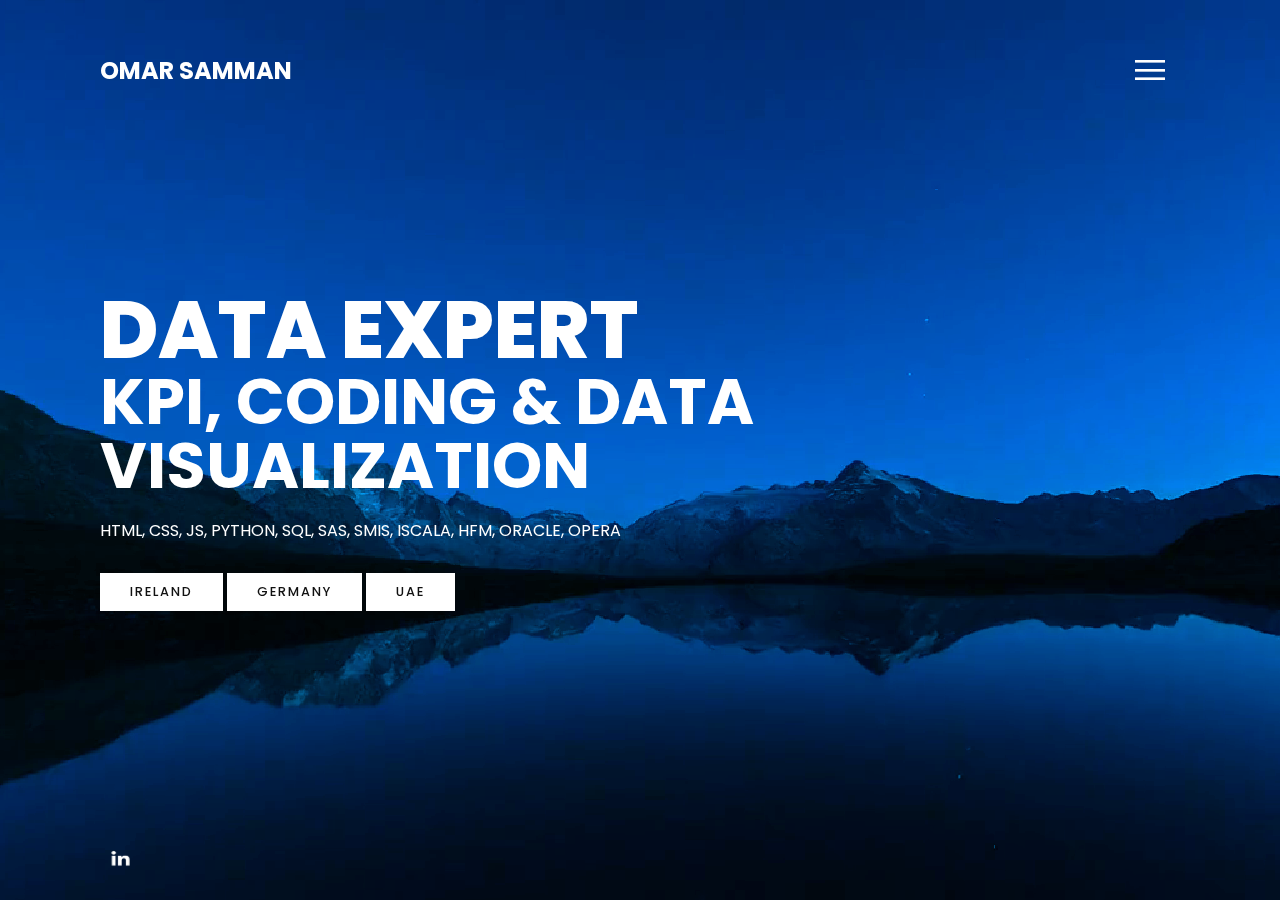
==== index.html @ d1d232f3 "add cv to download cv link" ====
<!DOCTYPE html>
<html lang="en">
<head>
    <meta charset="UTF-8">
    <meta http-equiv="X-UA-Compatible" content="IE=edge">
    <meta name="viewport" content="width=device-width, initial-scale=1.0">
    <meta name="description" content="Omar Samman for data analytics and coding, KPI">
    <meta name="keywords" content="Omar Samman, data analytics, KPI, coding">
    <title>Omar Samman</title>

    <!-- Stylesheet -->
    <link rel="stylesheet" href="assets/css/style.css">
</head>

<body>
    <!-- Video Source -->
    <!-- https://www.pexels.com/video/aerial-view-of-beautiful-resort-2169880/ -->
    <section class="showcase">
        <header>
        <a style="text-decoration: none;" href="index.html"><h2 class="logo">Omar Samman</h2></a>
        <div class="toggle"></div>
        </header>
        <video src="assets/videos/main.mp4" muted loop autoplay></video>
        <div class="overlay"></div>
        <div class="text">
        <h2>Data Expert</h2> 
        <h3>KPI, Coding & Data Visualization</h3>
        <p>HTML, CSS, JS, PYTHON, SQL, SAS, SMIS, ISCALA, HFM, ORACLE, OPERA</p>
        <a href="ireland.html">Ireland</a>
        <a href="germany.html">Germany</a>
        <a href="uae.html">UAE</a>
        </div>
        <ul class="social">
        <li><a href="https://www.linkedin.com/in/omar-samman-3a65b2267" target="_blank" rel="noopener"
                    aria-label="Visit my linkedin page (opens in a new tab)"><img src="assets/images/l.png"></a></li>
        </ul>
    </section>
    <div class="menu">
        <ul>
        <li><a href="index.html">Home</a></li>
        <li><a href="recommendations.html">Recommendations</a></li>
        <li><a href="#">Languages</a></li>
        <li><a href="assets/images/utd.pdf" target="_blank">Download CV</a></li>
        <li><a href="#">Contact</a></li>
        </ul>
    </div>
    <script>
      const menuToggle = document.querySelector('.toggle');
      const showcase = document.querySelector('.showcase');

      menuToggle.addEventListener('click', () => {
        menuToggle.classList.toggle('active');
        showcase.classList.toggle('active');
      })
    </script>
    <footer></footer>
</body>
</html>
---- assets/css/style.css ----
@import url('https://fonts.googleapis.com/css?family=Poppins:200,300,400,500,600,700,800,900&display=swap');
*
{
  margin: 0;
  padding: 0;
  box-sizing: border-box;
  font-family: 'Poppins', sans-serif;
}
header
{
  position: absolute;
  top: 0;
  left: 0;
  width: 100%;
  padding: 40px 100px;
  z-index: 1000;
  display: flex;
  justify-content: space-between;
  align-items: center;
}
header .logo
{
  color: #fff;
  text-transform: uppercase;
  cursor: pointer;
}
.toggle
{
  position: relative;
  width: 60px;
  height: 60px;
  background: url(/assets/images/menu.png);
  background-repeat: no-repeat;
  background-size: 30px;
  background-position: center;
  cursor: pointer;
}
.toggle.active
{
  background: url(/assets/images/close.png);
  background-repeat: no-repeat;
  background-size: 25px;
  background-position: center;
  cursor: pointer;
}
.showcase
{
  position: absolute;
  right: 0;
  width: 100%;
  min-height: 100vh;
  padding: 100px;
  display: flex;
  justify-content: space-between;
  align-items: center;
  background: #111;
  transition: 0.5s;
  z-index: 2;
}
.showcase.active
{
  right: 300px;
}

.showcase video
{
  position: absolute;
  top: 0;
  left: 0;
  width: 100%;
  height: 100%;
  object-fit: cover;
  opacity: 0.8;
}
.overlay
{
  position: absolute;
  top: 0;
  left: 0;
  width: 100%;
  height: 100%;
  background: #03a9f4;
  mix-blend-mode: overlay;
}
.text
{
  position: relative;
  z-index: 10;
}

.text h2
{
  font-size: 5em;
  font-weight: 800;
  color: #fff;
  line-height: 1em;
  text-transform: uppercase;
}
.text h3
{
  font-size: 4em;
  font-weight: 700;
  color: #fff;
  line-height: 1em;
  text-transform: uppercase;
}
.text p
{
  font-size: 1em;
  color: #fff;
  margin: 20px 0;
  font-weight: 400;
  max-width: 700px;
}
.text a
{
  display: inline-block;
  font-size: 0.8em;
  background: #fff;
  padding: 10px 30px;
  text-transform: uppercase;
  text-decoration: none;
  font-weight: 500;
  margin-top: 10px;
  color: #111;
  letter-spacing: 2px;
  transition: 0.2s;
}
.text a:hover
{
  letter-spacing: 6px;
}
.social
{
  position: absolute;
  z-index: 10;
  bottom: 20px;
  display: flex;
  justify-content: center;
  align-items: center;
}
.social li
{
  list-style: none;
}
.social li a
{
  display: inline-block;
  margin-right: 20px;
  filter: invert(1);
  transform: scale(0.5);
  transition: 0.5s;
}
.social li a:hover
{
  transform: scale(0.5) translateY(-15px);
}
.menu
{
  position: absolute;
  top: 0;
  right: 0;
  width: 300px;
  height: 100%;
  display: flex;
  justify-content: center;
  align-items: center;
}
.menu ul
{
  position: relative;
}
.menu ul li
{
  list-style: none;
}
.menu ul li a
{
  text-decoration: none;
  font-size: 24px;
  color: #111;
}
.menu ul li a:hover
{
  color: #03a9f4; 
}

@media (max-width: 798px)
{
  .showcase,
  .showcase header
  {
    padding: 25px;
  }
  .text h2
  {
    font-size: 2em;
  }
  .text h3
  {
    font-size: 1em;
  }
}
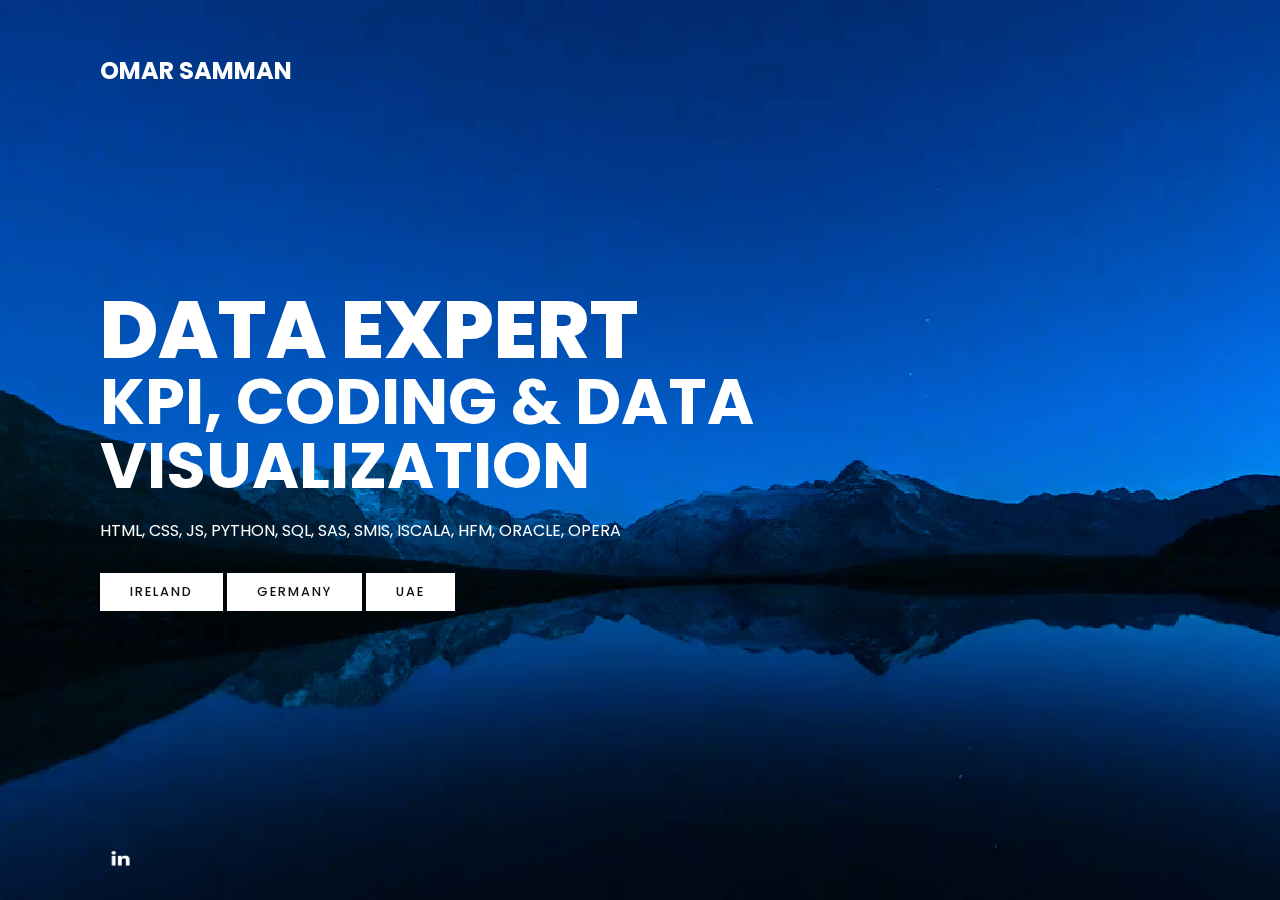
==== commit 85b89778: "test languagse feature" ====
--- a/index.html
+++ b/index.html
@@ -17,7 +17,7 @@
     <!-- https://www.pexels.com/video/aerial-view-of-beautiful-resort-2169880/ -->
     <section class="showcase">
         <header>
-        <a style="text-decoration: none;" href="index.html"><h2 class="logo">Omar Samman</h2></a>
+        <a href="index.html"><h2 class="logo">Omar Samman</h2></a>
         <div class="toggle"></div>
         </header>
         <video src="assets/videos/main.mp4" muted loop autoplay></video>
@@ -39,7 +39,7 @@
         <ul>
         <li><a href="index.html">Home</a></li>
         <li><a href="recommendations.html">Recommendations</a></li>
-        <li><a href="#">Languages</a></li>
+        <li><a href="language.html">Languages</a></li>
         <li><a href="assets/images/utd.pdf" target="_blank">Download CV</a></li>
         <li><a href="#">Contact</a></li>
         </ul>
--- a/assets/css/style.css
+++ b/assets/css/style.css
@@ -29,7 +29,7 @@
   position: relative;
   width: 60px;
   height: 60px;
-  background: url(/assets/images/menu.png);
+  background: url(https://i.ibb.co/HrfVRcx/menu.png);
   background-repeat: no-repeat;
   background-size: 30px;
   background-position: center;
@@ -37,7 +37,7 @@
 }
 .toggle.active
 {
-  background: url(/assets/images/close.png);
+  background: url(https://i.ibb.co/rt3HybH/close.png);
   background-repeat: no-repeat;
   background-size: 25px;
   background-position: center;
@@ -200,4 +200,37 @@
   {
     font-size: 1em;
   }
-}+}
+
+/* added */
+header a {
+    text-decoration: none;
+}
+
+/* language style */
+.langs{
+    text-align: center;
+    margin: 10px 20px;
+    padding: 12px 24px;
+}
+
+.langs a{
+    color: #fff;
+    text-decoration: none;
+    padding: 12px;
+    font-weight: 650;
+    transition: .3s linear;
+    border-radius: 10%;
+}
+
+.langs a:hover{
+    background: #82ce87;
+}
+.langs a.active{
+    background: #204829;
+}
+
+.showcase li{
+    list-style: none;
+    display: inline-block;
+}   
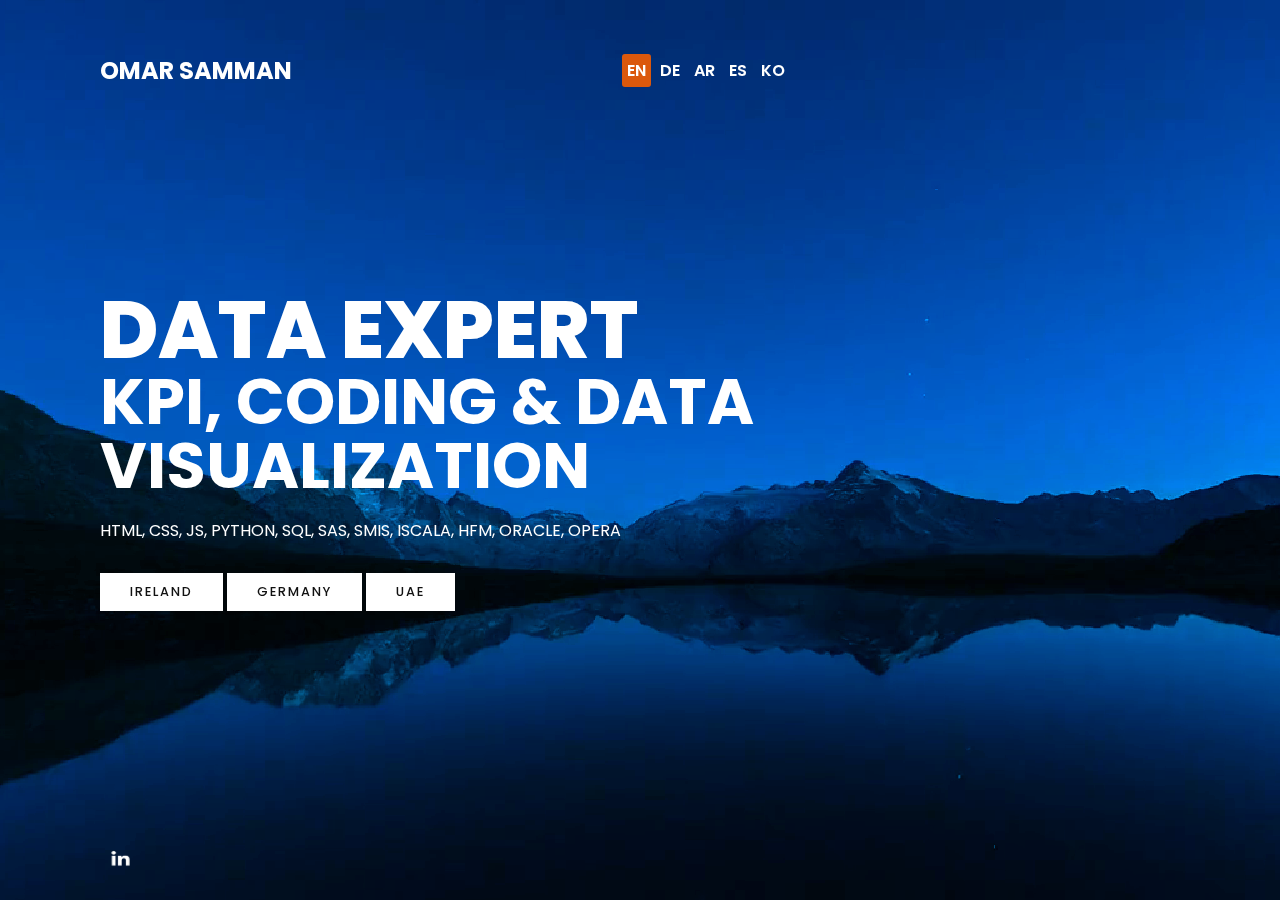
==== commit d6807d16: "add languages feature to home page" ====
--- a/index.html
+++ b/index.html
@@ -11,48 +11,158 @@
     <!-- Stylesheet -->
     <link rel="stylesheet" href="assets/css/style.css">
 </head>
-
 <body>
-    <!-- Video Source -->
-    <!-- https://www.pexels.com/video/aerial-view-of-beautiful-resort-2169880/ -->
     <section class="showcase">
         <header>
         <a href="index.html"><h2 class="logo">Omar Samman</h2></a>
+        <div class="langs">
+        <a href="#" language="english" class="active">EN</a>
+        <a href="#" language="german">DE</a>
+        <a href="#" language="arabic">AR</a>
+        <a href="#" language="spanish">ES</a>
+        <a href="#" language="korean">KO</a>
+        </ul>  
+        </div>
         <div class="toggle"></div>
         </header>
         <video src="assets/videos/main.mp4" muted loop autoplay></video>
         <div class="overlay"></div>
         <div class="text">
-        <h2>Data Expert</h2> 
-        <h3>KPI, Coding & Data Visualization</h3>
-        <p>HTML, CSS, JS, PYTHON, SQL, SAS, SMIS, ISCALA, HFM, ORACLE, OPERA</p>
-        <a href="ireland.html">Ireland</a>
-        <a href="germany.html">Germany</a>
-        <a href="uae.html">UAE</a>
+        <h2 class="title">DATA EXPERT</h2> 
+        <h3 class="description">KPI, CODING & DATA VISUALIZATION</h3>
+        <p class="ddd">HTML, CSS, JS, PYTHON, SQL, SAS, SMIS, ISCALA, HFM, ORACLE, OPERA</p>
+        <a class="box" href="ireland.html">ireland</a>
+        <a class="boxx" href="germany.html">germany</a>
+        <a class="boxxx" href="uae.html">UAE</a>
         </div>
         <ul class="social">
-        <li><a href="https://www.linkedin.com/in/omar-samman-3a65b2267" target="_blank" rel="noopener"
-                    aria-label="Visit my linkedin page (opens in a new tab)"><img src="assets/images/l.png"></a></li>
+            <li><a href="https://www.linkedin.com/in/omar-samman-3a65b2267" target="_blank" rel="noopener"
+                        aria-label="Visit my linkedin page (opens in a new tab)"><img src="assets/images/l.png"></a></li>
         </ul>
     </section>
     <div class="menu">
         <ul>
-        <li><a href="index.html">Home</a></li>
-        <li><a href="recommendations.html">Recommendations</a></li>
-        <li><a href="language.html">Languages</a></li>
-        <li><a href="assets/images/utd.pdf" target="_blank">Download CV</a></li>
-        <li><a href="#">Contact</a></li>
+        <li><a class="home" href="index.html">Home</a></li>
+        <li><a class= "reco" href="recommendations.html">Recommendations</a></li>
+        <li><a class= "cv" href="assets/images/utd.pdf" target="_blank">Download CV</a></li>
+        <li><a class="contact" href="contactme.html">Contact</a></li>
         </ul>
-    </div>
+    </div>    
+
     <script>
-      const menuToggle = document.querySelector('.toggle');
-      const showcase = document.querySelector('.showcase');
+        let langs = document.querySelector(".langs"),
+            link = document.querySelectorAll("a"),
+            title = document.querySelector(".title"),
+            descr = document.querySelector(".description"),
+            dat = document.querySelector(".ddd"),
+            company = document.querySelector(".company"),
+            box = document.querySelector(".box"),
+            boxx = document.querySelector(".boxx"),
+            boxxx = document.querySelector(".boxxx"),
+            home = document.querySelector(".home"),
+            reco = document.querySelector(".reco"),
+            cv = document.querySelector(".cv"),
+            contact = document.querySelector(".contact");
 
-      menuToggle.addEventListener('click', () => {
+        link.forEach(el=>{
+            el.addEventListener("click", ()=>{
+                langs.querySelector(".active").classList.remove("active");
+                el.classList.add("active");
+
+                let attr = el.getAttribute("language")
+
+                title.textContent = data[attr].title
+                descr.textContent = data[attr].description
+                dat.textContent = data[attr].ddd
+                company.textContent = data[attr].company
+                box.textContent = data[attr].box
+                boxx.textContent = data[attr].boxx
+                boxxx.textContent = data[attr].boxxx
+                home.textContent = data[attr].home
+                reco.textContent = data[attr].reco
+                cv.textContent = data[attr].cv
+                contact.textContent = data[attr].contact
+            })
+        })
+
+        let data = {
+            arabic: {
+                title: "خبير معلومات",
+                description: "مؤشرات الأداء الرئيسية والترميز وعرض البيانات",
+                ddd: "HTML, CSS, JS, PYTHON, SQL, SAS, SMIS, ISCALA, HFM, ORACLE, OPERA",
+                company: "جونسون كونترولز",
+                box: "إيرلندا",
+                boxx: "التوصيات",
+                boxxx: "التوصيات",
+                home: "التوصيات",
+                reco: "التوصيات",
+                cv: "التوصيات",
+                contact: "التوصيات"
+            },
+            english: {
+                title: "DATA EXPERT",
+                description: "KPI, CODING & DATA VISUALIZATION",
+                ddd: "HTML, CSS, JS, PYTHON, SQL, SAS, SMIS, ISCALA, HFM, ORACLE, OPERA",
+                company: "Johnson Controls",
+                box: "Ireland",
+                boxx: "Recommendations",
+                boxxx: "التوصيات",
+                home: "التوصيات",
+                reco: "التوصيات",
+                cv: "التوصيات",
+                contact: "التوصيات"
+            },
+            german: {
+                title: "DATENEXPERTE",
+                description: 'KPI, CODIERUNG & DATENVISUALISIERUNG',
+                ddd: "HTML, CSS, JS, PYTHON, SQL, SAS, SMIS, ISCALA, HFM, ORACLE, OPERA",
+                company: "Johnson Controls",
+                box: "Irland",
+                boxx: "Empfehlungen",
+                boxxx: "التوصيات",
+                home: "التوصيات",
+                reco: "التوصيات",
+                cv: "التوصيات",
+                contact: "التوصيات"
+            },
+            spanish: {
+                title: "EXPERTO EN DATOS",
+                description: 'KPI, CODIFICACIÓN Y VISUALIZACIÓN DE DATOS',
+                ddd: "HTML, CSS, JS, PYTHON, SQL, SAS, SMIS, ISCALA, HFM, ORACLE, OPERA",
+                company: "Johnson Controls",
+                box: "Irlanda",
+                boxx: "Recomendaciones",
+                boxxx: "التوصيات",
+                home: "التوصيات",
+                reco: "التوصيات",
+                cv: "التوصيات",
+                contact: "التوصيات"
+            },
+            korean: {
+                title: "데이터 전문가",
+                description: 'KPI, 코딩 및 데이터 시각화',
+                ddd: "HTML, CSS, JS, PYTHON, SQL, SAS, SMIS, ISCALA, HFM, ORACLE, OPERA",
+                company: "Johnson Controls",
+                box: "아일랜드",
+                boxx: "추천",
+                boxxx: "التوصيات",
+                home: "التوصيات",
+                reco: "التوصيات",
+                cv: "التوصيات",
+                contact: "التوصيات"
+            }
+        }
+    </script>
+
+    <script>
+        const menuToggle = document.querySelector('.toggle');
+        const showcase = document.querySelector('.showcase');
+
+        menuToggle.addEventListener('click', () => {
         menuToggle.classList.toggle('active');
         showcase.classList.toggle('active');
-      })
+        })
     </script>
-    <footer></footer>
 </body>
-</html>    +</html>
+
--- a/assets/css/style.css
+++ b/assets/css/style.css
@@ -92,7 +92,7 @@
 {
   font-size: 5em;
   font-weight: 800;
-  color: #fff;
+  color: rgb(255, 255, 255);
   line-height: 1em;
   text-transform: uppercase;
 }
@@ -194,7 +194,7 @@
   }
   .text h2
   {
-    font-size: 2em;
+    font-size: 1.8em;
   }
   .text h3
   {
@@ -207,30 +207,24 @@
     text-decoration: none;
 }
 
-/* language style */
+/* languages style */
 .langs{
-    text-align: center;
-    margin: 10px 20px;
-    padding: 12px 24px;
+    text-align: left;
+   
 }
 
 .langs a{
     color: #fff;
     text-decoration: none;
-    padding: 12px;
-    font-weight: 650;
+    padding: 5px;
+    font-weight: 550;
     transition: .3s linear;
     border-radius: 10%;
 }
 
 .langs a:hover{
-    background: #82ce87;
+    background: #f7ad8b;
 }
 .langs a.active{
-    background: #204829;
-}
-
-.showcase li{
-    list-style: none;
-    display: inline-block;
-}   
+    background: #db580c;
+} 
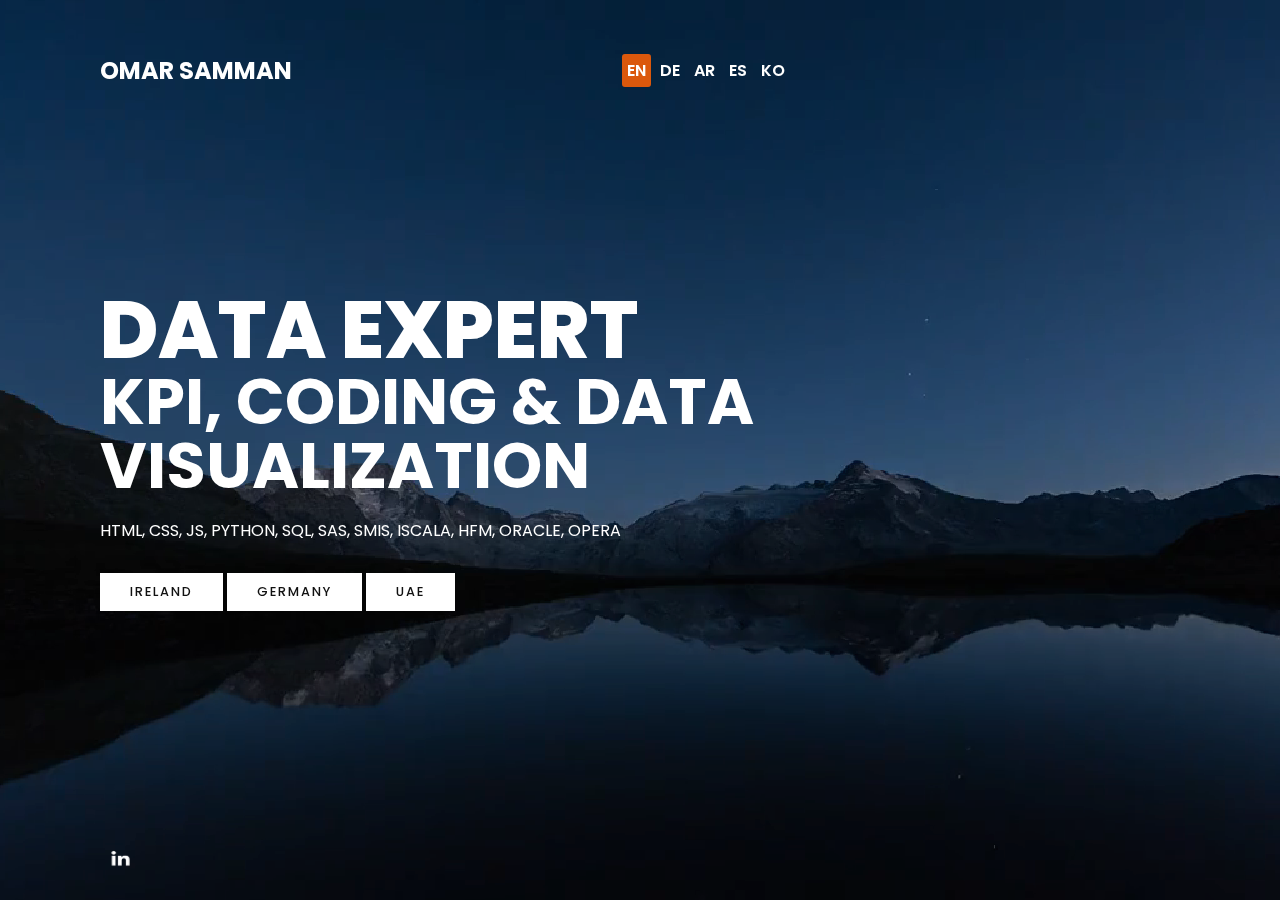
==== commit aad3b9a9: "test" ====
--- a/index.html
+++ b/index.html
@@ -43,7 +43,11 @@
     <div class="menu">
         <ul>
         <li><a class="home" href="index.html">Home</a></li>
+        <li><a class="ireland" href="ireland.html">Ireland</a></li>
+        <li><a class="germany" href="germany.html">Germany</a></li>
+        <li><a class="uae" href="uae.html">UAE</a></li>
         <li><a class= "reco" href="recommendations.html">Recommendations</a></li>
+        <li><a class= "lang" href="language.html">Languages</a></li>
         <li><a class= "cv" href="assets/images/utd.pdf" target="_blank">Download CV</a></li>
         <li><a class="contact" href="contactme.html">Contact</a></li>
         </ul>
@@ -55,12 +59,15 @@
             title = document.querySelector(".title"),
             descr = document.querySelector(".description"),
             dat = document.querySelector(".ddd"),
-            company = document.querySelector(".company"),
             box = document.querySelector(".box"),
             boxx = document.querySelector(".boxx"),
             boxxx = document.querySelector(".boxxx"),
             home = document.querySelector(".home"),
+            ireland = document.querySelector(".ireland"),
+            germany = document.querySelector(".germany"),
+            uae = document.querySelector(".uae"),
             reco = document.querySelector(".reco"),
+            lang = document.querySelector(".lang"),
             cv = document.querySelector(".cv"),
             contact = document.querySelector(".contact");
 
@@ -74,11 +81,14 @@
                 title.textContent = data[attr].title
                 descr.textContent = data[attr].description
                 dat.textContent = data[attr].ddd
-                company.textContent = data[attr].company
                 box.textContent = data[attr].box
                 boxx.textContent = data[attr].boxx
                 boxxx.textContent = data[attr].boxxx
                 home.textContent = data[attr].home
+                ireland.textContent = data[attr].ireland
+                germany.textContent = data[attr].germany
+                uae.textContent = data[attr].uae
+                lang.textContent = data[attr].lang
                 reco.textContent = data[attr].reco
                 cv.textContent = data[attr].cv
                 contact.textContent = data[attr].contact
@@ -90,66 +100,81 @@
                 title: "خبير معلومات",
                 description: "مؤشرات الأداء الرئيسية والترميز وعرض البيانات",
                 ddd: "HTML, CSS, JS, PYTHON, SQL, SAS, SMIS, ISCALA, HFM, ORACLE, OPERA",
-                company: "جونسون كونترولز",
                 box: "إيرلندا",
-                boxx: "التوصيات",
-                boxxx: "التوصيات",
-                home: "التوصيات",
+                boxx: "ألمانيا",
+                boxxx: "الإمارات",
+                home: "الصفحة الرئيسية",
+                ireland: "إيرلندا",
+                germany: "ألمانيا",
+                uae: "الإمارات",
                 reco: "التوصيات",
-                cv: "التوصيات",
-                contact: "التوصيات"
+                lang: "اللغات",
+                cv: "تنزيل السيرة الذاتية",
+                contact: "التواصل"
             },
             english: {
                 title: "DATA EXPERT",
                 description: "KPI, CODING & DATA VISUALIZATION",
                 ddd: "HTML, CSS, JS, PYTHON, SQL, SAS, SMIS, ISCALA, HFM, ORACLE, OPERA",
-                company: "Johnson Controls",
                 box: "Ireland",
-                boxx: "Recommendations",
-                boxxx: "التوصيات",
-                home: "التوصيات",
-                reco: "التوصيات",
-                cv: "التوصيات",
-                contact: "التوصيات"
+                boxx: "Germany",
+                boxxx: "UAE",
+                home: "Home",
+                ireland: "Ireland",
+                germany: "Germany",
+                uae: "UAE",
+                reco: "Recommendations",
+                lang: "Languages",
+                cv: "Download CV",
+                contact: "Contact"
             },
             german: {
                 title: "DATENEXPERTE",
                 description: 'KPI, CODIERUNG & DATENVISUALISIERUNG',
                 ddd: "HTML, CSS, JS, PYTHON, SQL, SAS, SMIS, ISCALA, HFM, ORACLE, OPERA",
-                company: "Johnson Controls",
                 box: "Irland",
-                boxx: "Empfehlungen",
-                boxxx: "التوصيات",
-                home: "التوصيات",
-                reco: "التوصيات",
-                cv: "التوصيات",
-                contact: "التوصيات"
+                boxx: "Deutschland",
+                boxxx: "VAE",
+                home: "Startseite",
+                ireland: "Irland",
+                germany: "Deutschland",
+                uae: "VAE",
+                reco: "Empfehlungen",
+                lang: "Sprachen",
+                cv: "LL herunterladen",
+                contact: "Kontakt"
             },
             spanish: {
                 title: "EXPERTO EN DATOS",
                 description: 'KPI, CODIFICACIÓN Y VISUALIZACIÓN DE DATOS',
                 ddd: "HTML, CSS, JS, PYTHON, SQL, SAS, SMIS, ISCALA, HFM, ORACLE, OPERA",
-                company: "Johnson Controls",
                 box: "Irlanda",
-                boxx: "Recomendaciones",
-                boxxx: "التوصيات",
-                home: "التوصيات",
-                reco: "التوصيات",
-                cv: "التوصيات",
-                contact: "التوصيات"
+                boxx: "Alemania",
+                boxxx: "UÁE",
+                home: "Página principal",
+                ireland: "Irlanda",
+                germany: "Alemania",
+                uae: "UÁE",
+                reco: "Recomendaciones",
+                lang: "Idiomas",
+                cv: "Descargar CV",
+                contact: "Contacto"
             },
             korean: {
                 title: "데이터 전문가",
                 description: 'KPI, 코딩 및 데이터 시각화',
                 ddd: "HTML, CSS, JS, PYTHON, SQL, SAS, SMIS, ISCALA, HFM, ORACLE, OPERA",
-                company: "Johnson Controls",
                 box: "아일랜드",
-                boxx: "추천",
-                boxxx: "التوصيات",
-                home: "التوصيات",
-                reco: "التوصيات",
-                cv: "التوصيات",
-                contact: "التوصيات"
+                boxx: "독일",
+                boxxx: "아랍 에미리트",
+                home: "홈페이지",
+                ireland: "아일랜드",
+                germany: "독일",
+                uae: "홈페이지",
+                reco: "추천",
+                lang: "언어",
+                cv: "이력서 다운로드",
+                contact: "연락하다"
             }
         }
     </script>
--- a/assets/css/style.css
+++ b/assets/css/style.css
@@ -59,7 +59,7 @@
 }
 .showcase.active
 {
-  right: 300px;
+  right: 200px;
 }
 
 .showcase video
@@ -77,7 +77,6 @@
   position: absolute;
   top: 0;
   left: 0;
-  width: 100%;
   height: 100%;
   background: #03a9f4;
   mix-blend-mode: overlay;
@@ -111,6 +110,8 @@
   margin: 20px 0;
   font-weight: 400;
   max-width: 700px;
+  height: 200 px;
+  overflow: scroll;
 }
 .text a
 {
@@ -160,7 +161,7 @@
   position: absolute;
   top: 0;
   right: 0;
-  width: 300px;
+  width: 200px;
   height: 100%;
   display: flex;
   justify-content: center;
@@ -177,13 +178,40 @@
 .menu ul li a
 {
   text-decoration: none;
-  font-size: 24px;
+  font-size: 18px;
   color: #111;
 }
 .menu ul li a:hover
 {
   color: #03a9f4; 
 }
+
+/* added */
+header a {
+    text-decoration: none;
+}
+
+/* languages style */
+.langs{
+    text-align: left;
+   
+}
+
+.langs a{
+    color: #fff;
+    text-decoration: none;
+    padding: 5px;
+    font-weight: 550;
+    transition: .3s linear;
+    border-radius: 10%;
+}
+
+.langs a:hover{
+    background: #f7ad8b;
+}
+.langs a.active{
+    background: #db580c;
+} 
 
 @media (max-width: 798px)
 {
@@ -200,31 +228,4 @@
   {
     font-size: 1em;
   }
-}
-
-/* added */
-header a {
-    text-decoration: none;
-}
-
-/* languages style */
-.langs{
-    text-align: left;
-   
-}
-
-.langs a{
-    color: #fff;
-    text-decoration: none;
-    padding: 5px;
-    font-weight: 550;
-    transition: .3s linear;
-    border-radius: 10%;
-}
-
-.langs a:hover{
-    background: #f7ad8b;
-}
-.langs a.active{
-    background: #db580c;
-} 
+}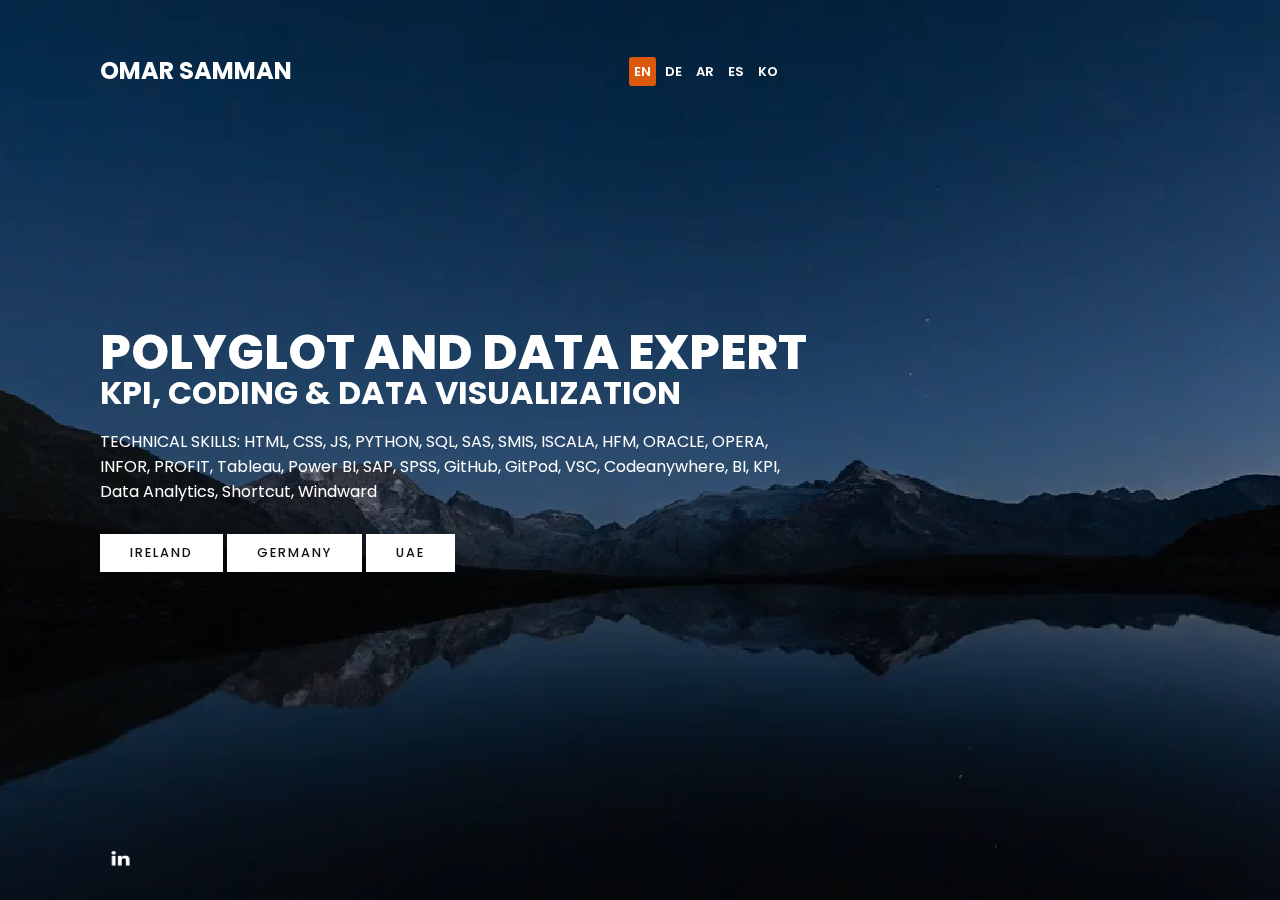
==== commit 92ae4895: "add technical skills to homepage" ====
--- a/index.html
+++ b/index.html
@@ -28,9 +28,11 @@
         <video src="assets/videos/main.mp4" muted loop autoplay></video>
         <div class="overlay"></div>
         <div class="text">
-        <h2 class="title">DATA EXPERT</h2> 
+        <h2 class="title">Polyglot and Data Expert</h2> 
         <h3 class="description">KPI, CODING & DATA VISUALIZATION</h3>
-        <p class="ddd">HTML, CSS, JS, PYTHON, SQL, SAS, SMIS, ISCALA, HFM, ORACLE, OPERA</p>
+        <p class="ddd">TECHNICAL SKILLS: HTML, CSS, JS, PYTHON, SQL, SAS, SMIS, ISCALA, HFM, ORACLE, OPERA, INFOR, PROFIT, 
+                       Tableau, Power BI, SAP, SPSS, GitHub, GitPod, VSC, Codeanywhere, BI, KPI, Data Analytics, Shortcut,
+                       Windward</p>
         <a class="box" href="ireland.html">ireland</a>
         <a class="boxx" href="germany.html">germany</a>
         <a class="boxxx" href="uae.html">UAE</a>
@@ -97,9 +99,9 @@
 
         let data = {
             arabic: {
-                title: "خبير معلومات",
+                title: "متعدد اللغات و خبير معلومات",
                 description: "مؤشرات الأداء الرئيسية والترميز وعرض البيانات",
-                ddd: "HTML, CSS, JS, PYTHON, SQL, SAS, SMIS, ISCALA, HFM, ORACLE, OPERA",
+                ddd: "المهارات التقنية: HTML, CSS, JS, PYTHON, SQL, SAS, SMIS, ISCALA, HFM, ORACLE, OPERA, INFOR, PROFIT, Tableau, Power BI, SAP, SPSS, GitHub, GitPod, VSC, Codeanywhere, BI, KPI, Data Analytics, Shortcut, Windward",
                 box: "إيرلندا",
                 boxx: "ألمانيا",
                 boxxx: "الإمارات",
@@ -113,9 +115,9 @@
                 contact: "التواصل"
             },
             english: {
-                title: "DATA EXPERT",
+                title: "Polyglot and Data Expert",
                 description: "KPI, CODING & DATA VISUALIZATION",
-                ddd: "HTML, CSS, JS, PYTHON, SQL, SAS, SMIS, ISCALA, HFM, ORACLE, OPERA",
+                ddd: "TECHNICAL SKILLS: HTML, CSS, JS, PYTHON, SQL, SAS, SMIS, ISCALA, HFM, ORACLE, OPERA, INFOR, PROFIT, Tableau, Power BI, SAP, SPSS, GitHub, GitPod, VSC, Codeanywhere, BI, KPI, Data Analytics, Shortcut, Windward",
                 box: "Ireland",
                 boxx: "Germany",
                 boxxx: "UAE",
@@ -129,9 +131,9 @@
                 contact: "Contact"
             },
             german: {
-                title: "DATENEXPERTE",
+                title: "Mehrsprachig und Datenexperte",
                 description: 'KPI, CODIERUNG & DATENVISUALISIERUNG',
-                ddd: "HTML, CSS, JS, PYTHON, SQL, SAS, SMIS, ISCALA, HFM, ORACLE, OPERA",
+                ddd: "TECHNISCHE FÄHIGKEITEN: HTML, CSS, JS, PYTHON, SQL, SAS, SMIS, ISCALA, HFM, ORACLE, OPERA, INFOR, PROFIT, Tableau, Power BI, SAP, SPSS, GitHub, GitPod, VSC, Codeanywhere, BI, KPI, Data Analytics, Shortcut, Windward",
                 box: "Irland",
                 boxx: "Deutschland",
                 boxxx: "VAE",
@@ -145,9 +147,9 @@
                 contact: "Kontakt"
             },
             spanish: {
-                title: "EXPERTO EN DATOS",
+                title: "Polígloto Y experto en datos",
                 description: 'KPI, CODIFICACIÓN Y VISUALIZACIÓN DE DATOS',
-                ddd: "HTML, CSS, JS, PYTHON, SQL, SAS, SMIS, ISCALA, HFM, ORACLE, OPERA",
+                ddd: "HABILIDADES TÉCNICAS: HTML, CSS, JS, PYTHON, SQL, SAS, SMIS, ISCALA, HFM, ORACLE, OPERA, INFOR, PROFIT, Tableau, Power BI, SAP, SPSS, GitHub, GitPod, VSC, Codeanywhere, BI, KPI, Data Analytics, Shortcut, Windward",
                 box: "Irlanda",
                 boxx: "Alemania",
                 boxxx: "UÁE",
@@ -161,9 +163,9 @@
                 contact: "Contacto"
             },
             korean: {
-                title: "데이터 전문가",
+                title: "다중 언어 및 데이터 전문가",
                 description: 'KPI, 코딩 및 데이터 시각화',
-                ddd: "HTML, CSS, JS, PYTHON, SQL, SAS, SMIS, ISCALA, HFM, ORACLE, OPERA",
+                ddd: "기술 능력: HTML, CSS, JS, PYTHON, SQL, SAS, SMIS, ISCALA, HFM, ORACLE, OPERA, INFOR, PROFIT, Tableau, Power BI, SAP, SPSS, GitHub, GitPod, VSC, Codeanywhere, BI, KPI, Data Analytics, Shortcut,Windward",
                 box: "아일랜드",
                 boxx: "독일",
                 boxxx: "아랍 에미리트",
--- a/assets/css/style.css
+++ b/assets/css/style.css
@@ -89,7 +89,7 @@
 
 .text h2
 {
-  font-size: 5em;
+  font-size: 3em;
   font-weight: 800;
   color: rgb(255, 255, 255);
   line-height: 1em;
@@ -97,7 +97,7 @@
 }
 .text h3
 {
-  font-size: 4em;
+  font-size: 2em;
   font-weight: 700;
   color: #fff;
   line-height: 1em;
@@ -204,6 +204,7 @@
     font-weight: 550;
     transition: .3s linear;
     border-radius: 10%;
+    font-size: 13px;
 }
 
 .langs a:hover{
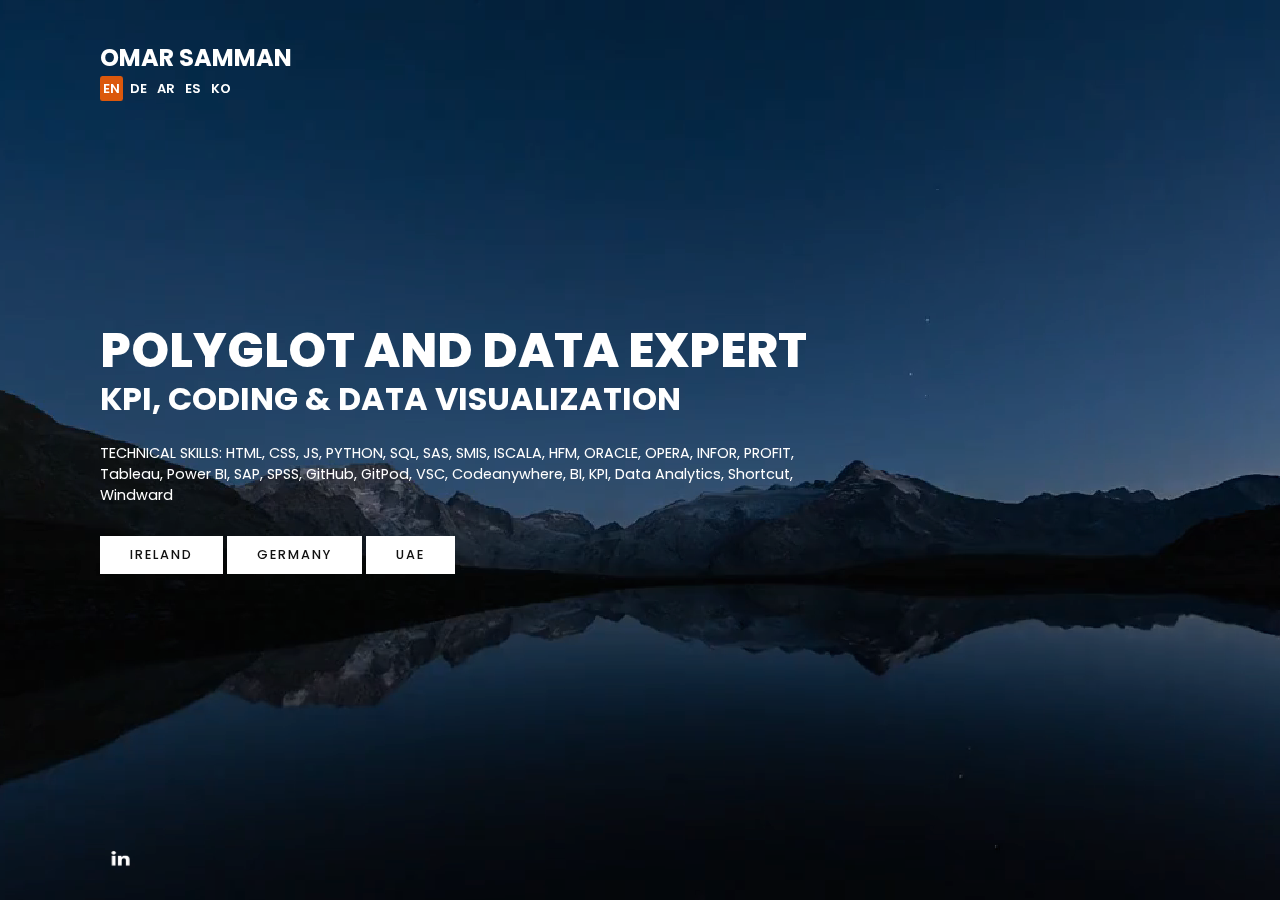
==== commit c0d7e96b: "remove bullets from header and reduce padding of langs a to 3px" ====
--- a/index.html
+++ b/index.html
@@ -14,13 +14,14 @@
 <body>
     <section class="showcase">
         <header>
-        <a href="index.html"><h2 class="logo">Omar Samman</h2></a>
+        <ul>   
+        <li><a href="index.html"><h2 class="logo">Omar Samman</h2></a></li>
         <div class="langs">
-        <a href="#" language="english" class="active">EN</a>
+        <li><a href="#" language="english" class="active">EN</a>
         <a href="#" language="german">DE</a>
         <a href="#" language="arabic">AR</a>
         <a href="#" language="spanish">ES</a>
-        <a href="#" language="korean">KO</a>
+        <a href="#" language="korean">KO</a></li>
         </ul>  
         </div>
         <div class="toggle"></div>
--- a/assets/css/style.css
+++ b/assets/css/style.css
@@ -23,6 +23,11 @@
   color: #fff;
   text-transform: uppercase;
   cursor: pointer;
+}
+/* remove bullets */
+header ul
+{
+    list-style-type: none;
 }
 .toggle
 {
@@ -31,7 +36,7 @@
   height: 60px;
   background: url(https://i.ibb.co/HrfVRcx/menu.png);
   background-repeat: no-repeat;
-  background-size: 30px;
+  background-size: 25px;
   background-position: center;
   cursor: pointer;
 }
@@ -100,12 +105,11 @@
   font-size: 2em;
   font-weight: 700;
   color: #fff;
-  line-height: 1em;
   text-transform: uppercase;
 }
 .text p
 {
-  font-size: 1em;
+  font-size: 0.9em;
   color: #fff;
   margin: 20px 0;
   font-weight: 400;
@@ -200,7 +204,7 @@
 .langs a{
     color: #fff;
     text-decoration: none;
-    padding: 5px;
+    padding: 3px;
     font-weight: 550;
     transition: .3s linear;
     border-radius: 10%;
@@ -219,11 +223,11 @@
   .showcase,
   .showcase header
   {
-    padding: 25px;
+    padding: 12px;
   }
   .text h2
   {
-    font-size: 1.8em;
+    font-size: 1.5em;
   }
   .text h3
   {
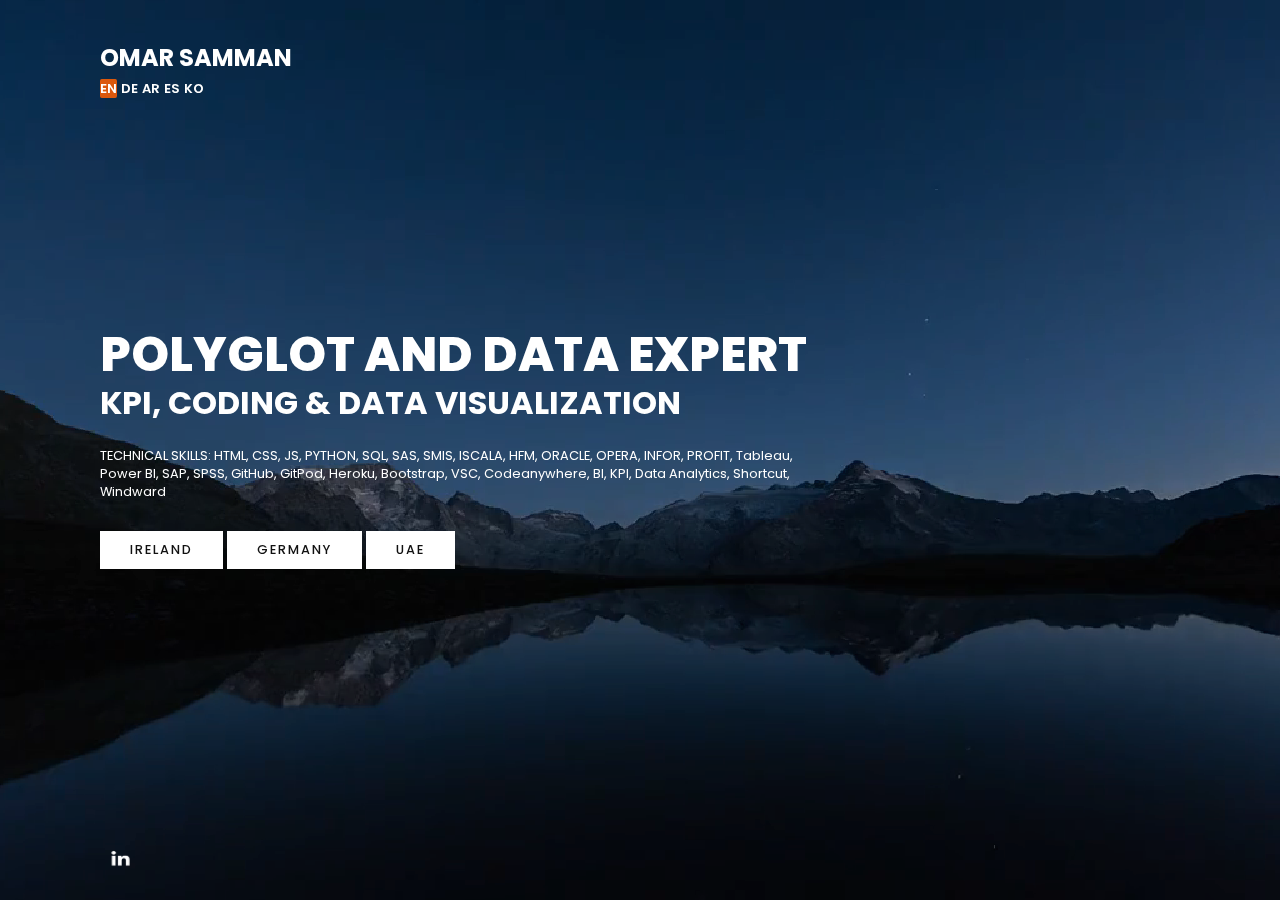
==== commit 9e78866c: "finish ireland page" ====
--- a/index.html
+++ b/index.html
@@ -32,7 +32,7 @@
         <h2 class="title">Polyglot and Data Expert</h2> 
         <h3 class="description">KPI, CODING & DATA VISUALIZATION</h3>
         <p class="ddd">TECHNICAL SKILLS: HTML, CSS, JS, PYTHON, SQL, SAS, SMIS, ISCALA, HFM, ORACLE, OPERA, INFOR, PROFIT, 
-                       Tableau, Power BI, SAP, SPSS, GitHub, GitPod, VSC, Codeanywhere, BI, KPI, Data Analytics, Shortcut,
+                       Tableau, Power BI, SAP, SPSS, GitHub, GitPod, Heroku, Bootstrap, VSC, Codeanywhere, BI, KPI, Data Analytics, Shortcut,
                        Windward</p>
         <a class="box" href="ireland.html">ireland</a>
         <a class="boxx" href="germany.html">germany</a>
@@ -52,7 +52,7 @@
         <li><a class= "reco" href="recommendations.html">Recommendations</a></li>
         <li><a class= "lang" href="language.html">Languages</a></li>
         <li><a class= "cv" href="assets/images/utd.pdf" target="_blank">Download CV</a></li>
-        <li><a class="contact" href="contactme.html">Contact</a></li>
+        <li><a class="contact" href="contact.html">Contact</a></li>
         </ul>
     </div>    
 
@@ -118,7 +118,7 @@
             english: {
                 title: "Polyglot and Data Expert",
                 description: "KPI, CODING & DATA VISUALIZATION",
-                ddd: "TECHNICAL SKILLS: HTML, CSS, JS, PYTHON, SQL, SAS, SMIS, ISCALA, HFM, ORACLE, OPERA, INFOR, PROFIT, Tableau, Power BI, SAP, SPSS, GitHub, GitPod, VSC, Codeanywhere, BI, KPI, Data Analytics, Shortcut, Windward",
+                ddd: "TECHNICAL SKILLS: HTML, CSS, JS, PYTHON, SQL, SAS, SMIS, ISCALA, HFM, ORACLE, OPERA, INFOR, PROFIT, Tableau, Power BI, SAP, SPSS, GitHub, GitPod, Heroku, Bootstrap, VSC, Codeanywhere, BI, KPI, Data Analytics, Shortcut, Windward",
                 box: "Ireland",
                 boxx: "Germany",
                 boxxx: "UAE",
@@ -134,7 +134,7 @@
             german: {
                 title: "Mehrsprachig und Datenexperte",
                 description: 'KPI, CODIERUNG & DATENVISUALISIERUNG',
-                ddd: "TECHNISCHE FÄHIGKEITEN: HTML, CSS, JS, PYTHON, SQL, SAS, SMIS, ISCALA, HFM, ORACLE, OPERA, INFOR, PROFIT, Tableau, Power BI, SAP, SPSS, GitHub, GitPod, VSC, Codeanywhere, BI, KPI, Data Analytics, Shortcut, Windward",
+                ddd: "TECHNISCHE FÄHIGKEITEN: HTML, CSS, JS, PYTHON, SQL, SAS, SMIS, ISCALA, HFM, ORACLE, OPERA, INFOR, PROFIT, Tableau, Power BI, SAP, SPSS, GitHub, GitPod, Heroku, Bootstrap, VSC, Codeanywhere, BI, KPI, Data Analytics, Shortcut, Windward",
                 box: "Irland",
                 boxx: "Deutschland",
                 boxxx: "VAE",
@@ -150,7 +150,7 @@
             spanish: {
                 title: "Polígloto Y experto en datos",
                 description: 'KPI, CODIFICACIÓN Y VISUALIZACIÓN DE DATOS',
-                ddd: "HABILIDADES TÉCNICAS: HTML, CSS, JS, PYTHON, SQL, SAS, SMIS, ISCALA, HFM, ORACLE, OPERA, INFOR, PROFIT, Tableau, Power BI, SAP, SPSS, GitHub, GitPod, VSC, Codeanywhere, BI, KPI, Data Analytics, Shortcut, Windward",
+                ddd: "HABILIDADES TÉCNICAS: HTML, CSS, JS, PYTHON, SQL, SAS, SMIS, ISCALA, HFM, ORACLE, OPERA, INFOR, PROFIT, Tableau, Power BI, SAP, SPSS, GitHub, GitPod, Heroku, Bootstrap, VSC, Codeanywhere, BI, KPI, Data Analytics, Shortcut, Windward",
                 box: "Irlanda",
                 boxx: "Alemania",
                 boxxx: "UÁE",
@@ -166,7 +166,7 @@
             korean: {
                 title: "다중 언어 및 데이터 전문가",
                 description: 'KPI, 코딩 및 데이터 시각화',
-                ddd: "기술 능력: HTML, CSS, JS, PYTHON, SQL, SAS, SMIS, ISCALA, HFM, ORACLE, OPERA, INFOR, PROFIT, Tableau, Power BI, SAP, SPSS, GitHub, GitPod, VSC, Codeanywhere, BI, KPI, Data Analytics, Shortcut,Windward",
+                ddd: "기술 능력: HTML, CSS, JS, PYTHON, SQL, SAS, SMIS, ISCALA, HFM, ORACLE, OPERA, INFOR, PROFIT, Tableau, Power BI, SAP, SPSS, GitHub, GitPod, Heroku, Bootstrap, VSC, Codeanywhere, BI, KPI, Data Analytics, Shortcut,Windward",
                 box: "아일랜드",
                 boxx: "독일",
                 boxxx: "아랍 에미리트",
--- a/assets/css/style.css
+++ b/assets/css/style.css
@@ -109,7 +109,7 @@
 }
 .text p
 {
-  font-size: 0.9em;
+  font-size: 0.8em;
   color: #fff;
   margin: 20px 0;
   font-weight: 400;
@@ -204,7 +204,7 @@
 .langs a{
     color: #fff;
     text-decoration: none;
-    padding: 3px;
+    padding: 0px;
     font-weight: 550;
     transition: .3s linear;
     border-radius: 10%;
@@ -223,14 +223,14 @@
   .showcase,
   .showcase header
   {
-    padding: 12px;
+    padding: 8px;
   }
   .text h2
   {
-    font-size: 1.5em;
+    font-size: 1.1em;
   }
   .text h3
   {
-    font-size: 1em;
+    font-size: 0.8em;
   }
 }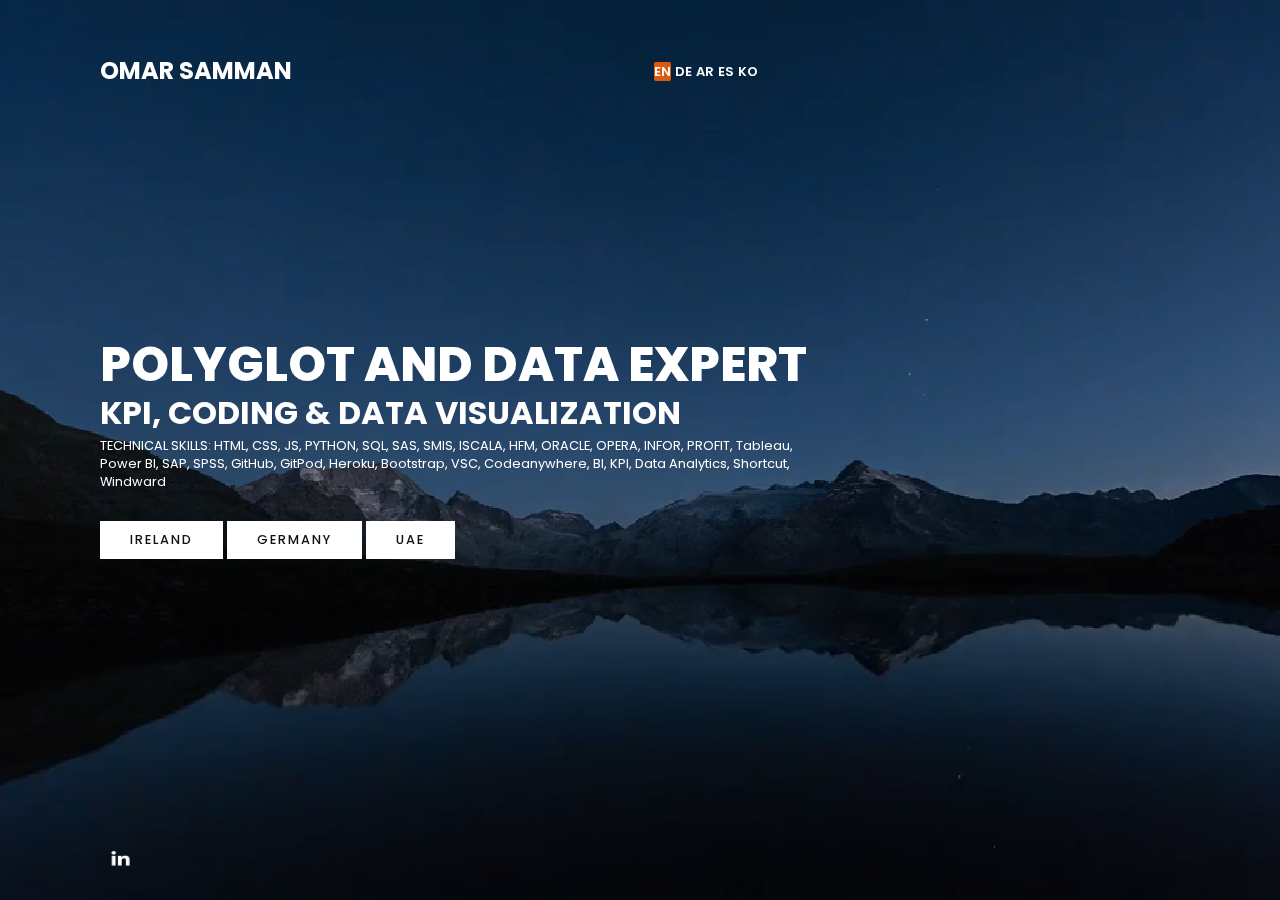
==== commit ca5159e0: "remove ul and li from the header" ====
--- a/index.html
+++ b/index.html
@@ -13,16 +13,14 @@
 </head>
 <body>
     <section class="showcase">
-        <header>
-        <ul>   
-        <li><a href="index.html"><h2 class="logo">Omar Samman</h2></a></li>
+        <header>  
+        <a href="index.html"><h2 class="logo">Omar Samman</h2></a>
         <div class="langs">
-        <li><a href="#" language="english" class="active">EN</a>
+        <a href="#" language="english" class="active">EN</a>
         <a href="#" language="german">DE</a>
         <a href="#" language="arabic">AR</a>
         <a href="#" language="spanish">ES</a>
-        <a href="#" language="korean">KO</a></li>
-        </ul>  
+        <a href="#" language="korean">KO</a>  
         </div>
         <div class="toggle"></div>
         </header>
--- a/assets/css/style.css
+++ b/assets/css/style.css
@@ -114,8 +114,7 @@
   margin: 20px 0;
   font-weight: 400;
   max-width: 700px;
-  height: 200 px;
-  overflow: scroll;
+  margin-top: 0;
 }
 .text a
 {
@@ -192,45 +191,74 @@
 
 /* added */
 header a {
-    text-decoration: none;
+  text-decoration: none;
 }
 
 /* languages style */
 .langs{
-    text-align: left;
+  text-align: left;
    
 }
 
 .langs a{
-    color: #fff;
-    text-decoration: none;
-    padding: 0px;
-    font-weight: 550;
-    transition: .3s linear;
-    border-radius: 10%;
-    font-size: 13px;
+  color: #fff;
+  text-decoration: none;
+  padding: 0px;
+  font-weight: 550;
+  transition: .3s linear;
+  border-radius: 10%;
+  font-size: 13px;
 }
 
 .langs a:hover{
-    background: #f7ad8b;
+  background: #f7ad8b;
 }
 .langs a.active{
-    background: #db580c;
+  background: #db580c;
 } 
 
 @media (max-width: 798px)
 {
-  .showcase,
-  .showcase header
-  {
-    padding: 8px;
-  }
-  .text h2
-  {
-    font-size: 1.1em;
-  }
-  .text h3
-  {
-    font-size: 0.8em;
-  }
-}+.showcase,
+.showcase header
+{
+  padding: 8px;
+}
+.text h2
+{
+  font-size: 1.1em;
+}
+.text h3
+{
+  font-size: 0.8em;
+}
+}
+/* scroll paragraphs*/
+.jd, .jjd
+{ overflow: scroll; 
+  height: 41px;
+}
+.jd:active::-webkit-scrollbar-thumb,
+.jd:focus::-webkit-scrollbar-thumb,
+.jd:hover::-webkit-scrollbar-thumb {
+    visibility: visible;
+}
+.jd::-webkit-scrollbar-thumb {
+    background-color: #fff;
+}
+.jd::-webkit-scrollbar {
+    width: 3px;
+    height: 3px;
+}
+.jjd:active::-webkit-scrollbar-thumb,
+.jjd:focus::-webkit-scrollbar-thumb,
+.jjd:hover::-webkit-scrollbar-thumb {
+    visibility: visible;
+}
+.jjd::-webkit-scrollbar-thumb {
+    background-color: #fff;
+}
+.jjd::-webkit-scrollbar {
+    width: 3px;
+    height: 3px;
+}
